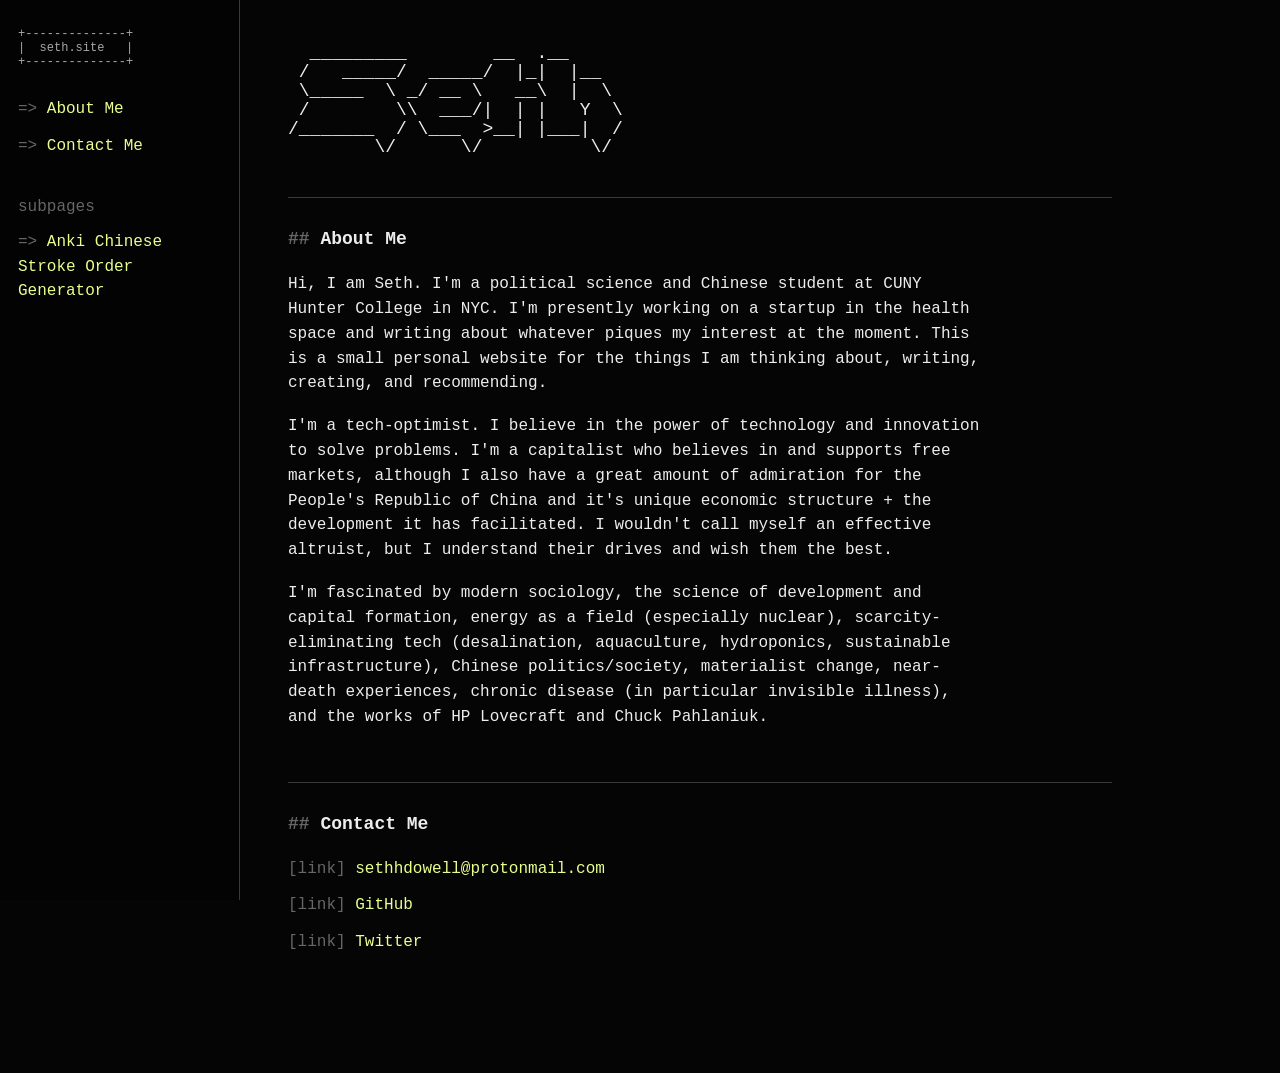
==== index.html @ 69695bfb "Initial site upload" ====
<!doctype html>
<html lang="en">
  <head>
    <meta charset="utf-8">
    <meta name="viewport" content="width=device-width, initial-scale=1">
    <title>Seth</title>
    <style>
      :root {
        --bg: #050505;
        --fg: #ededed;
        --muted: #a7a7a7;
        --dim: #666;
        --line: #393939;
        --hot: #e8ff8f;
        --panel: #0c0c0c;
      }

      * {
        box-sizing: border-box;
      }

      html {
        scroll-behavior: smooth;
      }

      body {
        margin: 0;
        background: var(--bg);
        color: var(--fg);
        font-family: "Courier New", Courier, monospace;
        font-size: 16px;
        line-height: 1.55;
      }

      a {
        color: var(--hot);
        text-decoration: none;
      }

      a:hover,
      a:focus {
        color: var(--fg);
        text-decoration: underline;
      }

      .layout {
        min-height: 100vh;
        display: grid;
        grid-template-columns: 240px minmax(0, 1fr);
      }

      .side-nav {
        position: sticky;
        top: 0;
        height: 100vh;
        padding: 28px 18px;
        border-right: 1px solid var(--line);
        background: #030303;
        overflow-y: auto;
      }

      .nav-title {
        margin: 0 0 28px;
        color: var(--muted);
        white-space: pre;
        font-size: 12px;
        line-height: 1.15;
      }

      .nav-list,
      .link-list,
      .archive-list,
      .contact-list {
        list-style: none;
        margin: 0;
        padding: 0;
      }

      .nav-list li {
        margin: 0 0 12px;
      }

      .nav-list a::before {
        content: "=> ";
        color: var(--dim);
      }

      .subpage-label {
        margin: 36px 0 10px;
        color: var(--dim);
      }

      .main {
        width: min(920px, 100%);
        padding: 44px 48px 72px;
      }

      .ascii-name {
        margin: 0 0 40px;
        color: var(--fg);
        white-space: pre;
        font-size: clamp(9px, 2vw, 18px);
        line-height: 1.05;
        letter-spacing: 0;
        max-width: 100%;
        overflow: hidden;
      }

      section {
        padding: 28px 0 34px;
        border-top: 1px solid var(--line);
      }

      h2 {
        margin: 0 0 18px;
        color: var(--fg);
        font-size: 18px;
        font-weight: 700;
      }

      h2::before {
        content: "## ";
        color: var(--dim);
      }

      p {
        max-width: 72ch;
        margin: 0 0 18px;
      }

      .link-list li,
      .contact-list li {
        margin: 0 0 12px;
      }

      .link-list a::before,
      .archive-list a::before,
      .contact-list a::before {
        content: "[link] ";
        color: var(--dim);
      }

      .item-note {
        display: block;
        max-width: 72ch;
        margin: 3px 0 0 7ch;
        color: var(--muted);
      }

      .archive-box {
        max-width: 760px;
        border: 1px solid var(--line);
        background: var(--panel);
      }

      .tabs {
        display: grid;
        grid-template-columns: repeat(4, 1fr);
        border-bottom: 1px solid var(--line);
      }

      .tab-button {
        min-height: 42px;
        padding: 10px 8px;
        border: 0;
        border-right: 1px solid var(--line);
        border-radius: 0;
        background: transparent;
        color: var(--muted);
        font: inherit;
        cursor: pointer;
      }

      .tab-button:last-child {
        border-right: 0;
      }

      .tab-button[aria-selected="true"] {
        color: var(--hot);
        background: #141414;
      }

      .archive-panel {
        display: none;
        height: 260px;
        padding: 18px;
        overflow-y: auto;
      }

      .archive-panel.active {
        display: block;
      }

      .archive-list li {
        margin: 0 0 16px;
      }

      .archive-tag {
        color: var(--dim);
      }

      .cursor {
        color: var(--hot);
        animation: blink 1.2s steps(2, start) infinite;
      }

      @keyframes blink {
        50% {
          opacity: 0;
        }
      }

      @media (max-width: 760px) {
        .layout {
          display: block;
        }

        .side-nav {
          position: relative;
          height: auto;
          border-right: 0;
          border-bottom: 1px solid var(--line);
        }

        .main {
          padding: 30px 20px 54px;
        }

        .tabs {
          grid-template-columns: repeat(2, 1fr);
        }

        .tab-button:nth-child(2) {
          border-right: 0;
        }

        .tab-button:nth-child(-n + 2) {
          border-bottom: 1px solid var(--line);
        }
      }
    </style>
  </head>
  <body>
    <div class="layout">
      <nav class="side-nav" aria-label="Site navigation">
        <pre class="nav-title">+--------------+
|  seth.site   |
+--------------+</pre>
        <ul class="nav-list">
          <li><a href="#about">About Me</a></li>
          <li><a href="#contact">Contact Me</a></li>
        </ul>

        <p class="subpage-label">subpages</p>
        <ul class="nav-list">
          <li><a href="projects/anki-chinese-stroke-order-generator.html">Anki Chinese Stroke Order Generator</a></li>
        </ul>
      </nav>

      <main class="main">
        <pre class="ascii-name" aria-label="Seth">
  _________        __  .__
 /   _____/  _____/  |_|  |__
 \_____  \ _/ __ \   __\  |  \
 /        \\  ___/|  | |   Y  \
/_______  / \___  >__| |___|  /
        \/      \/          \/ </pre>

        <section id="about">
          <h2>About Me</h2>
          <p>
            Hi, I am Seth. I'm a political science and Chinese 
            student at CUNY Hunter College in NYC. I'm presently
            working on a startup in the health space and writing
            about whatever piques my interest at the moment.
            This is a small personal website for the things I am
            thinking about, writing, creating, and recommending.
          </p>
          <p>
            I'm a tech-optimist. I believe in the power of technology
            and innovation to solve problems. I'm a capitalist who believes
            in and supports free markets, although I also have a great amount 
            of admiration for the People's Republic of China and it's unique
            economic structure + the development it has facilitated. I wouldn't
            call myself an effective altruist, but I understand their drives
            and wish them the best.
          </p>
          <p>
            I'm fascinated by modern sociology, the science of development and capital formation, 
            energy as a field (especially nuclear), scarcity-eliminating tech 
            (desalination, aquaculture, hydroponics, sustainable infrastructure),
            Chinese politics/society, materialist change, near-death experiences, 
            chronic disease (in particular invisible illness), and the works of HP
            Lovecraft and Chuck Pahlaniuk.
          </p>
        </section>

        

        <section id="contact">
          <h2>Contact Me</h2>
          <ul class="contact-list">
            <li><a href="mailto:sethhdowell@protonmail.com">sethhdowell@protonmail.com</a></li>
            <li><a href="https://github.com/rruplink">GitHub</a></li>
            <li><a href="https://x.com/rruplink1">Twitter</a></li>
          </ul>
        </section>
      </main>
    </div>

    <script>
      const tabs = Array.from(document.querySelectorAll("[role='tab']"));
      const panels = Array.from(document.querySelectorAll("[role='tabpanel']"));

      function selectTab(tab) {
        tabs.forEach((item) => {
          item.setAttribute("aria-selected", String(item === tab));
        });

        panels.forEach((panel) => {
          panel.classList.toggle("active", panel.id === tab.getAttribute("aria-controls"));
        });
      }

      tabs.forEach((tab) => {
        tab.addEventListener("click", () => selectTab(tab));
      });
    </script>
  </body>
</html>
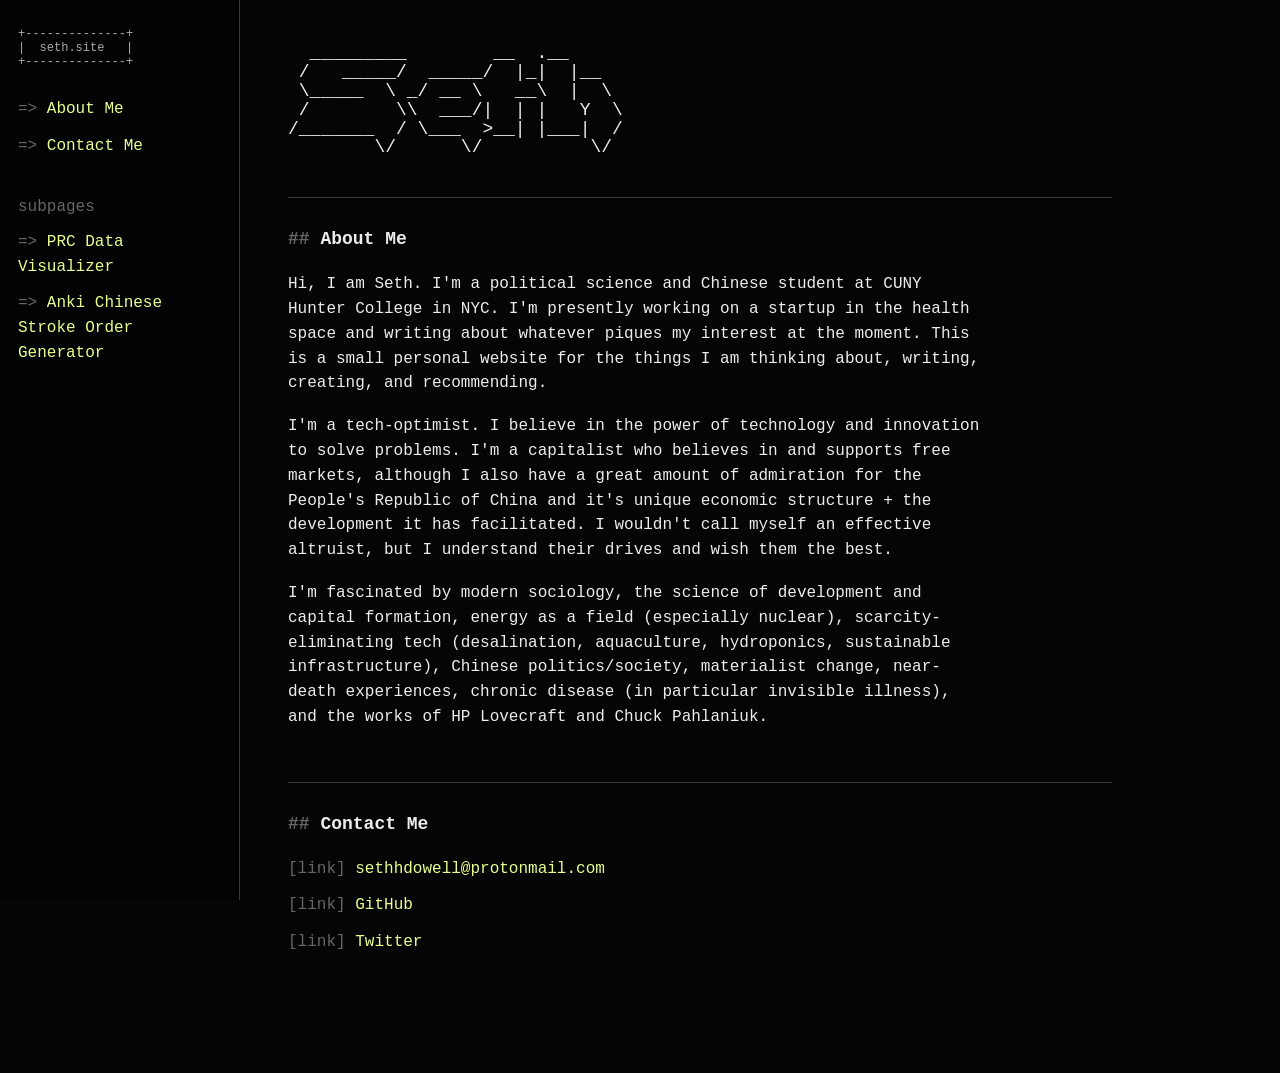
==== commit 66180a39: "Add PRC Visualizer project" ====
--- a/index.html
+++ b/index.html
@@ -4,6 +4,7 @@
     <meta charset="utf-8">
     <meta name="viewport" content="width=device-width, initial-scale=1">
     <title>Seth</title>
+    <link rel="icon" type="image/png" href="SiteIcon.png">
     <style>
       :root {
         --bg: #050505;
@@ -57,6 +58,10 @@
         border-right: 1px solid var(--line);
         background: #030303;
         overflow-y: auto;
+      }
+
+      .nav-toggle {
+        display: none;
       }
 
       .nav-title {
@@ -215,15 +220,54 @@
           display: block;
         }
 
+        .nav-toggle {
+          position: fixed;
+          top: 14px;
+          left: 14px;
+          z-index: 30;
+          display: inline-flex;
+          align-items: center;
+          gap: 8px;
+          min-height: 40px;
+          padding: 8px 11px;
+          border: 1px solid var(--line);
+          border-radius: 0;
+          background: #030303;
+          color: var(--hot);
+          font: inherit;
+          cursor: pointer;
+        }
+
+        .nav-toggle::before {
+          content: "[+]";
+          color: var(--muted);
+        }
+
+        .nav-toggle[aria-expanded="true"]::before {
+          content: "[x]";
+        }
+
         .side-nav {
-          position: relative;
-          height: auto;
-          border-right: 0;
-          border-bottom: 1px solid var(--line);
+          position: fixed;
+          top: 0;
+          left: 0;
+          z-index: 20;
+          width: min(82vw, 300px);
+          height: 100vh;
+          padding-top: 72px;
+          border-right: 1px solid var(--line);
+          border-bottom: 0;
+          transform: translateX(-100%);
+          transition: transform 180ms ease;
+          box-shadow: 14px 0 28px rgba(0, 0, 0, 0.48);
+        }
+
+        body.nav-open .side-nav {
+          transform: translateX(0);
         }
 
         .main {
-          padding: 30px 20px 54px;
+          padding: 76px 20px 54px;
         }
 
         .tabs {
@@ -241,8 +285,9 @@
     </style>
   </head>
   <body>
+    <button class="nav-toggle" type="button" aria-controls="site-nav" aria-expanded="false">Menu</button>
     <div class="layout">
-      <nav class="side-nav" aria-label="Site navigation">
+      <nav class="side-nav" id="site-nav" aria-label="Site navigation">
         <pre class="nav-title">+--------------+
 |  seth.site   |
 +--------------+</pre>
@@ -253,7 +298,8 @@
 
         <p class="subpage-label">subpages</p>
         <ul class="nav-list">
-          <li><a href="projects/anki-chinese-stroke-order-generator.html">Anki Chinese Stroke Order Generator</a></li>
+          <li><a href="projects/prc-data-visualizer.html">PRC Data Visualizer</a></li>
+          <li><a href="projects/anki-stroke-order/">Anki Chinese Stroke Order Generator</a></li>
         </ul>
       </nav>
 
@@ -325,6 +371,28 @@
       tabs.forEach((tab) => {
         tab.addEventListener("click", () => selectTab(tab));
       });
+
+      const navToggle = document.querySelector(".nav-toggle");
+      const navLinks = Array.from(document.querySelectorAll(".side-nav a"));
+
+      function setNavOpen(isOpen) {
+        document.body.classList.toggle("nav-open", isOpen);
+        navToggle.setAttribute("aria-expanded", String(isOpen));
+      }
+
+      navToggle.addEventListener("click", () => {
+        setNavOpen(!document.body.classList.contains("nav-open"));
+      });
+
+      navLinks.forEach((link) => {
+        link.addEventListener("click", () => setNavOpen(false));
+      });
+
+      document.addEventListener("keydown", (event) => {
+        if (event.key === "Escape") {
+          setNavOpen(false);
+        }
+      });
     </script>
   </body>
 </html>
